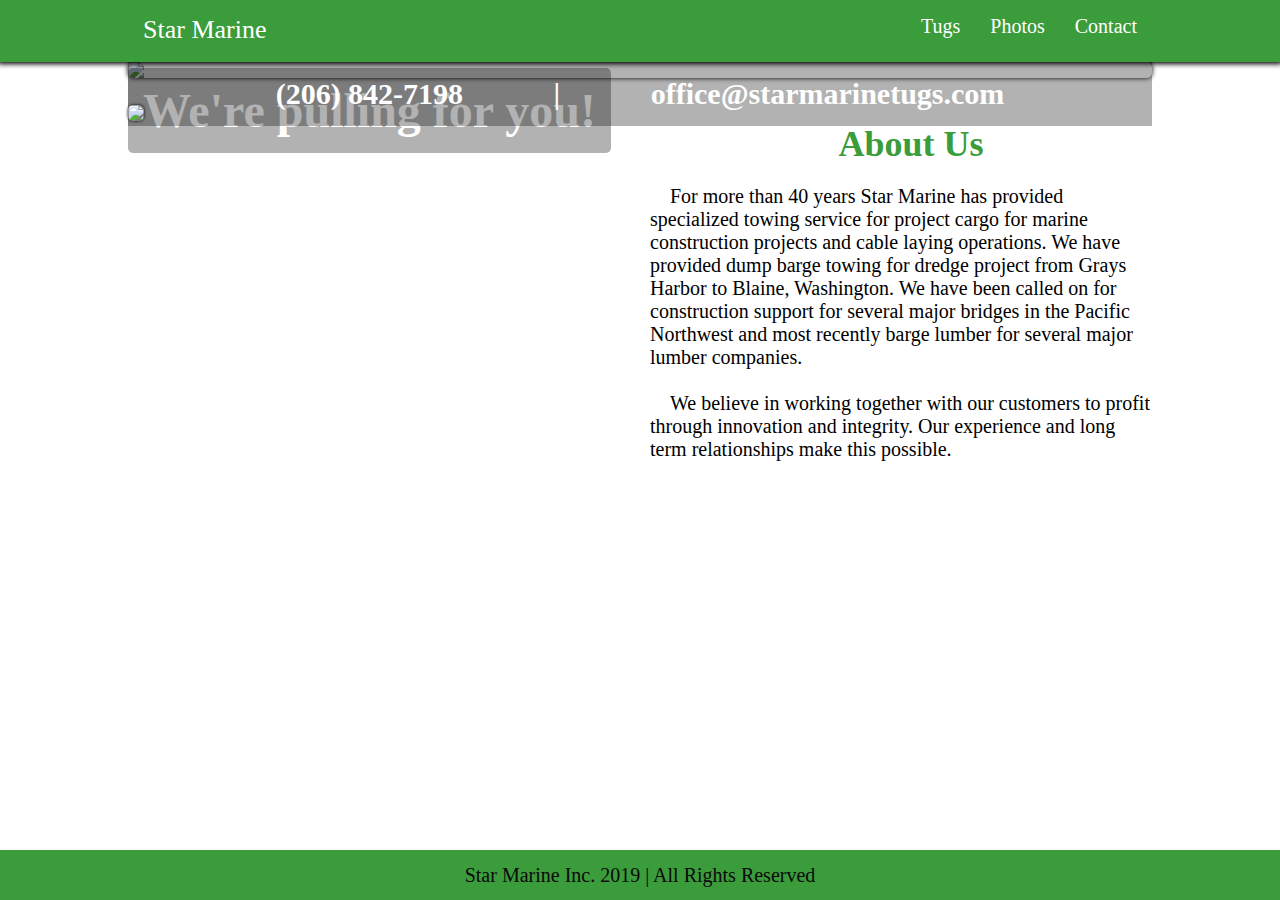
==== index.html @ 147cf2c7 "first commit of html" ====
<!DOCTYPE html>
<html lang="en">
<head>
    <meta charset="UTF-8">
    <meta name="viewport" content="width=device-width, initial-scale=1.0">
    <meta http-equiv="X-UA-Compatible" content="ie=edge">
    <link rel="stylesheet" href="static/css/styles.css" />
    <title>Home</title>
</head>
<body>
<div class="body-container">
    <nav>
        <div class="nav-container">
            <div class="nav-links">
                <a href="index.html" class="nav-links__link" id="nav-home">Star Marine</a>
                <a href="tugs.html" class="nav-links__link" id="nav-tugs">Tugs</a>
                <a href="gallery.html" class="nav-links__link" id="nav-photos">Photos</a>
                <a href="#" class="nav-links__link" id="nav-contact">Contact</a>
                <a href="javascript:void(0);" class="nav-links__menu-btn">
                    <div class="menu-btn__line"></div>
                    <div class="menu-btn__line"></div>
                    <div class="menu-btn__line"></div>
                </a>
            </div>
        </div>
    </nav>
    <section class="photo-banner-container">
        <div class="photo-banner">
            <div class="photo-banner__contact">
                    <div>
                        <h2>(206) 842-7198</h2>
                        <h2>|</h2>
                        <h2>office@starmarinetugs.com</h2>
                    </div>
            </div>
            <img src="Images/for-site/pa-smokey-2.jpg" class="photo-banner__img" />
            <h1 class="photo-banner__slogan">We're pulling for you!</h1>
        </div>
    </section>
    <section class="about-container">
        <div class="about">
            <div class="about-content">
                <div class="about-content__text">
                    <h1 class="about-content__text__title">About Us</h1>
                    <p class="about-content__text__para">For more than 40 years Star Marine has provided specialized towing service for
                        project cargo for marine construction projects and cable laying operations. We have provided
                        dump barge towing for dredge project from Grays Harbor to Blaine, Washington. We have
                        been called on for construction support for several major bridges in the Pacific Northwest
                        and most recently barge lumber for several major lumber companies.
                    </p>
                    <br>
                    <p class="about-content__text__para">We believe in working together with our customers to profit through innovation
                        and integrity. Our experience and long term relationships make this possible.
                    </p>
                </div>
                <div class="about-content__img-container">
                    <img src="Images/for-site/rb-logs.jpg" class="about-content__img-container__img"/>
                </div>
            </div>
        </div>
    </section>
    <footer>
        <div>
            <p>Star Marine Inc. 2019 | All Rights Reserved</p>
        </div>
    </footer>
    <script type="text/javascript" src="static/scripts/navbar.js"></script>
</div>
</body>
</html>
---- static/css/styles.css ----
* {
  margin: 0;
  padding: 0;
  box-sizing: border-box;
}

html,
body {
  font-size: 16px;
  font-family: "Times New Roman", Times, serif;
  position: relative;
  min-height: 100%;
}
@media screen and (min-width: 1000px) {
  html,
body {
    font-size: 20px;
  }
}

.body-container {
  min-height: 100vh;
  overflow: hidden;
  display: block;
  position: relative;
  padding-bottom: 50px;
}

.nav-container {
  width: 100%;
  background-color: #3b9c3b;
  box-shadow: 0px 0px 5px 2px;
  display: flex;
  justify-content: center;
}

.nav-links {
  width: 100%;
  display: flex;
  justify-content: space-between;
}

.nav-links__link {
  color: white;
  text-decoration: none;
  text-align: center;
  padding: 15px;
  border-bottom: 2px solid #3b9c3b;
  transition: 250ms;
}
.nav-links__link:nth-child(1) {
  font-size: 1.3rem;
}
.nav-links__link:nth-child(2) {
  margin-left: auto;
}
.nav-links__link:hover {
  color: rgba(255, 255, 0, 0.952);
  border-bottom: 2px solid rgba(255, 255, 0, 0.952);
}

.nav-links__menu-btn {
  display: none;
  height: inherit;
}

.nav-links__menu-btn .menu-btn__line {
  width: 35px;
  height: 3px;
  background-color: white;
  margin: 5px 0;
  transition: 250ms;
}

@media screen and (min-width: 900px) {
  .nav-links {
    width: 80%;
  }
}
@media screen and (max-width: 600px) {
  .nav-links__link:not(:first-child) {
    display: none;
  }

  .nav-links__menu-btn {
    float: right;
    display: block;
    border-bottom: 2px solid #3b9c3b;
    padding: 10px;
  }

  .nav-links.responsive {
    display: block;
    position: relative;
  }

  .responsive .nav-links__menu-btn {
    display: inline-block;
    cursor: pointer;
    position: absolute;
    right: 0px;
    top: 0px;
  }

  .responsive .nav-links__link {
    float: none;
    display: block;
    text-align: left;
  }

  .change .menu-btn__line:nth-child(1) {
    transform: translate(0px, 8px) rotate(-45deg);
  }
  .change .menu-btn__line:nth-child(2) {
    opacity: 0;
  }
  .change .menu-btn__line:nth-child(3) {
    transform: translate(0px, -8px) rotate(45deg);
  }
}
.photo-banner-container {
  display: flex;
  justify-content: center;
  align-items: center;
}
@media screen and (max-width: 1100px) {
  .photo-banner-container .photo-banner__slogan {
    font-size: 2.1rem;
  }
}
@media screen and (max-width: 900px) {
  .photo-banner-container .photo-banner {
    width: 100%;
  }
  .photo-banner-container .photo-banner__slogan {
    font-size: 2rem;
  }
}
@media screen and (max-width: 600px) {
  .photo-banner-container .photo-banner__slogan {
    font-size: 1.6rem;
  }
  .photo-banner-container .photo-banner__contact {
    padding: 10px;
    font-size: 0.7rem;
    justify-content: space-evenly;
  }
  .photo-banner-container .photo-banner__contact div {
    width: 100%;
  }
}
@media screen and (max-width: 400px) {
  .photo-banner-container .photo-banner__slogan {
    font-size: 1rem;
  }
}

.photo-banner {
  width: 80%;
  margin: auto;
  position: relative;
  z-index: -1;
}

.photo-banner__contact {
  width: 100%;
  text-align: center;
  background: rgba(0, 0, 0, 0.3);
  color: white;
  padding: 15px 0;
  display: flex;
  justify-content: center;
  position: absolute;
  z-index: 1;
  top: 0;
  left: 0;
}

.photo-banner__contact div {
  width: 80%;
  display: flex;
  justify-content: space-around;
}

.photo-banner__img {
  display: block;
  width: 100%;
  max-width: 2500px;
  height: auto;
  margin: auto;
  box-shadow: 0 0 5px;
  border-radius: 5px;
}

.photo-banner__slogan {
  position: absolute;
  top: 40%;
  left: 0%;
  font-size: 2.4rem;
  color: white;
  background: rgba(0, 0, 0, 0.3);
  padding: 15px;
  border-radius: 5px;
}

.about-container {
  width: 100%;
  margin: 25px 0 25px 0;
}
@media screen and (max-width: 900px) {
  .about-container .about {
    width: 90%;
  }
  .about-container .about-content__img-container {
    margin-right: 20px;
  }
}
@media screen and (max-width: 600px) {
  .about-container .about {
    width: 95%;
  }
  .about-container .about-content {
    flex-direction: column;
    align-items: center;
  }
  .about-container .about-content__text {
    margin-bottom: 20px;
  }
  .about-container .about-content__img-container {
    margin: 0;
  }
}

.about {
  display: flex;
  justify-content: center;
  align-items: center;
  width: 80%;
  margin: auto;
  flex-direction: column;
}

.about-content {
  display: flex;
  flex-direction: row-reverse;
  align-items: space-between;
}

.about-content__text {
  flex: 1 1 0;
  text-indent: 20px;
  display: flex;
  flex-direction: column;
}

.about-content__text__title {
  text-align: center;
  color: #3b9c3b;
  font-size: 1.8rem;
  margin: 20px 0;
}

.about-content__img-container {
  flex: 1 1 0;
  margin-right: 20px;
}

.about-content__img-container__img {
  width: 100%;
  box-shadow: 0 0 3px;
  border-radius: 5px;
}

.gallery-container {
  display: flex;
  justify-content: center;
  align-items: center;
}

.gallery {
  display: flex;
  justify-content: center;
  align-items: center;
  width: 100%;
  flex-direction: column;
}
@media screen and (min-width: 900px) {
  .gallery {
    width: 80%;
  }
}
@media screen and (min-width: 1100px) {
  .gallery {
    width: 65%;
  }
}

.gallery__title {
  text-align: center;
  color: #3b9c3b;
  font-size: 1.8rem;
  margin: 20px 0;
}

.gallery__photos {
  margin-bottom: 60px;
  position: relative;
  box-shadow: 0 0 10px 2px;
}

.gallery__photos__img {
  display: none;
  width: 100%;
}
.gallery__photos__img:nth-child(1) {
  display: block;
}

.gallery__photos__cap {
  display: none;
  position: absolute;
  bottom: 5px;
  background: rgba(0, 0, 0, 0.6);
  width: 100%;
  padding: 2px 0;
  color: white;
  text-align: center;
}
.gallery__photos__cap:nth-child(2) {
  display: block;
}

.gallery__photos__left-btn {
  color: white;
  background: rgba(0, 0, 0, 0.6);
  height: 40px;
  width: 40px;
  border-radius: 100%;
  position: absolute;
  display: flex;
  align-items: center;
  justify-content: center;
  top: 50%;
  left: 5%;
}
.gallery__photos__left-btn:hover {
  cursor: pointer;
  background: rgba(26, 26, 26, 0.6);
}
.gallery__photos__left-btn h2 {
  font-size: 2rem;
  font-weight: bold;
}

.gallery__photos__right-btn {
  color: white;
  background: rgba(0, 0, 0, 0.6);
  height: 40px;
  width: 40px;
  border-radius: 100%;
  position: absolute;
  display: flex;
  align-items: center;
  justify-content: center;
  top: 50%;
  right: 5%;
}
.gallery__photos__right-btn:hover {
  cursor: pointer;
  background: rgba(26, 26, 26, 0.6);
}
.gallery__photos__right-btn h2 {
  font-size: 2rem;
  font-weight: bold;
}

.gallery__photos__marks {
  position: absolute;
  bottom: 10%;
  width: 100%;
  display: flex;
  justify-content: center;
}

.gallery__photos__marks__mark {
  height: 15px;
  width: 15px;
  margin: 0 7px;
  background: rgba(0, 0, 0, 0.6);
  border-radius: 100%;
}
.gallery__photos__marks__mark:first-child {
  margin-left: auto;
}
.gallery__photos__marks__mark:last-child {
  margin-right: auto;
}
.gallery__photos__marks__mark:hover {
  cursor: pointer;
}

.mark--active {
  background: white;
}

.boat-cards {
  display: flex;
  justify-content: center;
  align-items: center;
  flex-direction: column;
  width: 100%;
}

.boat-cards__header {
  text-align: center;
  color: #3b9c3b;
  font-size: 1.8rem;
  margin: 20px 0;
}

.card-container {
  width: 80%;
}
@media screen and (max-width: 900px) {
  .card-container {
    width: 90%;
  }
}
@media screen and (max-width: 600px) {
  .card-container {
    width: 100%;
  }
}

.boat-card {
  background-color: gray;
  width: 100%;
  margin-bottom: 25px;
  padding: 2%;
  display: flex;
  flex-direction: row;
  border-left: 20px solid #3b9c3b;
}
.boat-card:hover {
  border-left: 20px solid #4ebc4e;
}
@media screen and (max-width: 600px) {
  .boat-card {
    flex-direction: column-reverse;
    align-items: center;
  }
  .boat-card .boat-card__info,
.boat-card .boat-card__img {
    width: 80%;
  }
}

.boat-card__info {
  display: flex;
  justify-content: center;
  align-items: center;
  flex-direction: column;
  width: 50%;
  margin-right: 10px;
}

.boat-card__info__head {
  margin-bottom: 15px;
  font-size: 1.7rem;
}

.boat-card__info__table {
  width: 100%;
  border-collapse: collapse;
}
.boat-card__info__table table, .boat-card__info__table td {
  font-size: 1.2rem;
  padding: 10px;
  border: 2px solid black;
  font-weight: bold;
}

.boat-card__img {
  display: flex;
  justify-content: center;
  align-items: center;
  width: 50%;
}
.boat-card__img img {
  width: 100%;
  box-shadow: 0 0 5px;
}
@media screen and (max-width: 600px) {
  .boat-card__img img {
    margin-bottom: 10px;
  }
}

.footer-buffer {
  padding: 50px;
}

footer {
  display: flex;
  justify-content: center;
  align-items: center;
  background: #3b9c3b;
  width: 100%;
  color: #0a0a0a;
  height: 50px;
  position: absolute;
  bottom: 0;
}

/*# sourceMappingURL=styles.css.map */
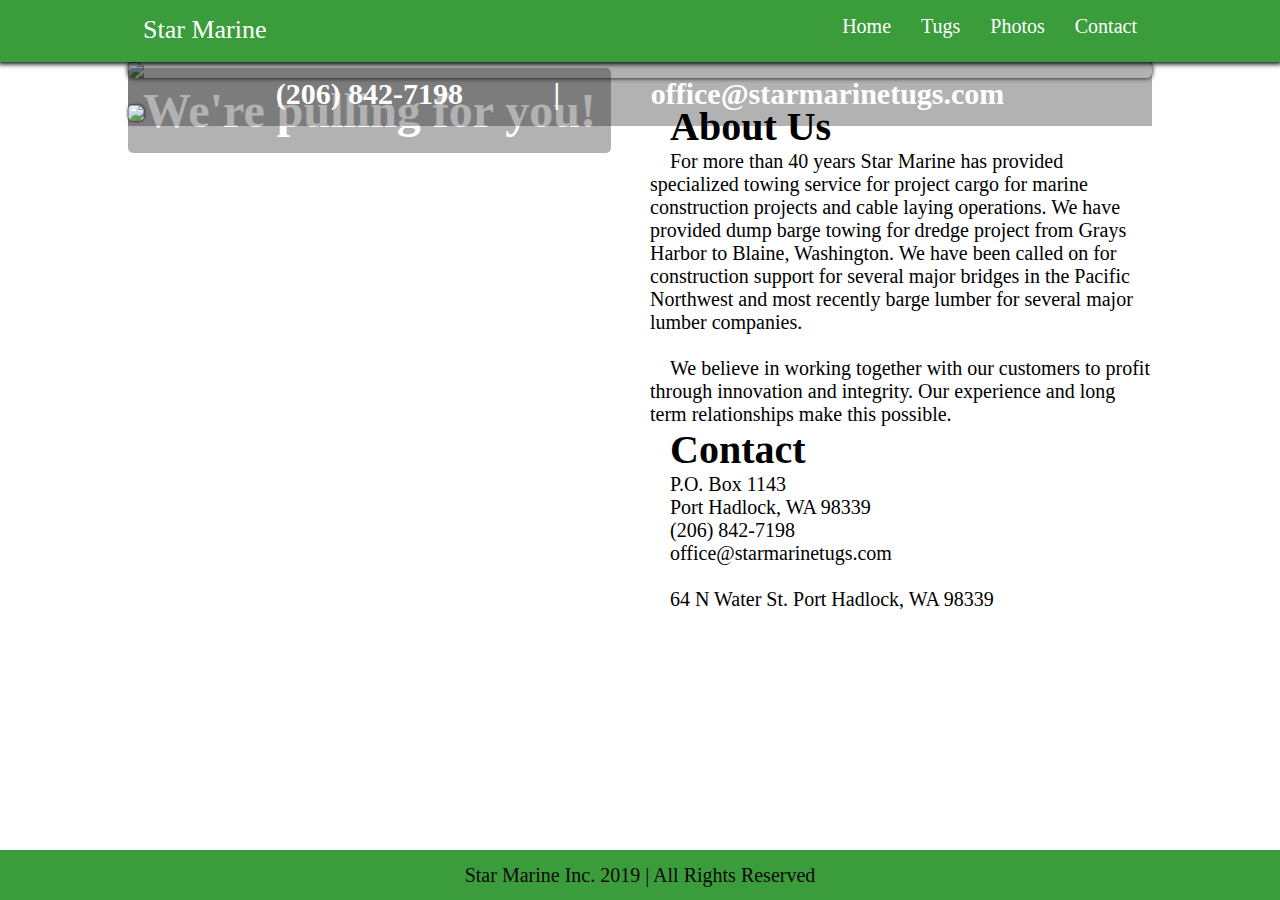
==== commit 839bea4c: "added contact section" ====
--- a/index.html
+++ b/index.html
@@ -5,6 +5,11 @@
     <meta name="viewport" content="width=device-width, initial-scale=1.0">
     <meta http-equiv="X-UA-Compatible" content="ie=edge">
     <link rel="stylesheet" href="static/css/styles.css" />
+    <link href="https://fonts.googleapis.com/css?family=B612+Mono|Red+Hat+Text&display=swap" rel="stylesheet">
+    <link rel="apple-touch-icon" sizes="180x180" href="/apple-touch-icon.png">
+    <link rel="icon" type="image/png" sizes="32x32" href="/favicon-32x32.png">
+    <link rel="icon" type="image/png" sizes="16x16" href="/favicon-16x16.png">
+    <link rel="manifest" href="/site.webmanifest">
     <title>Home</title>
 </head>
 <body>
@@ -13,9 +18,10 @@
         <div class="nav-container">
             <div class="nav-links">
                 <a href="index.html" class="nav-links__link" id="nav-home">Star Marine</a>
+                <a href="index.html" class="nav-links__link" id="nav-tugs">Home</a>
                 <a href="tugs.html" class="nav-links__link" id="nav-tugs">Tugs</a>
                 <a href="gallery.html" class="nav-links__link" id="nav-photos">Photos</a>
-                <a href="#" class="nav-links__link" id="nav-contact">Contact</a>
+                <a href="index.html#contact" class="nav-links__link" id="nav-contact">Contact</a>
                 <a href="javascript:void(0);" class="nav-links__menu-btn">
                     <div class="menu-btn__line"></div>
                     <div class="menu-btn__line"></div>
@@ -41,17 +47,38 @@
         <div class="about">
             <div class="about-content">
                 <div class="about-content__text">
-                    <h1 class="about-content__text__title">About Us</h1>
-                    <p class="about-content__text__para">For more than 40 years Star Marine has provided specialized towing service for
-                        project cargo for marine construction projects and cable laying operations. We have provided
-                        dump barge towing for dredge project from Grays Harbor to Blaine, Washington. We have
-                        been called on for construction support for several major bridges in the Pacific Northwest
-                        and most recently barge lumber for several major lumber companies.
-                    </p>
-                    <br>
-                    <p class="about-content__text__para">We believe in working together with our customers to profit through innovation
-                        and integrity. Our experience and long term relationships make this possible.
-                    </p>
+                    <div class="about-head__container">
+                        <div class='about-head__left-dash'></div>
+                            <h1 class="about-head__title">About Us</h1>
+                        <div class='about-head__right-dash'></div>
+                    </div>
+                    <div class="about-content__text__body">
+                        <p class="about-content__text__para">For more than 40 years Star Marine has provided specialized towing service for
+                            project cargo for marine construction projects and cable laying operations. We have provided
+                            dump barge towing for dredge project from Grays Harbor to Blaine, Washington. We have
+                            been called on for construction support for several major bridges in the Pacific Northwest
+                            and most recently barge lumber for several major lumber companies.
+                        </p>
+                        <br>
+                        <p class="about-content__text__para">We believe in working together with our customers to profit through innovation
+                            and integrity. Our experience and long term relationships make this possible.
+                        </p>
+                    </div>
+                    <a name="contact" class="contact-content">
+                        <div class="contact-head__container">
+                            <div class='contact-head__left-dash'></div>
+                                <h1 class="contact-head__title">Contact</h1>
+                            <div class='contact-head__right-dash'></div>
+                        </div>
+                        <div class="contact-info__containter">
+                            <p>P.O. Box 1143</p>
+                            <p>Port Hadlock, WA 98339</p>
+                            <p>(206) 842-7198</p>
+                            <p>office@starmarinetugs.com</p>
+                            <br>
+                            <p>64 N Water St. Port Hadlock, WA 98339</p>
+                        </div>
+                    </a>
                 </div>
                 <div class="about-content__img-container">
                     <img src="Images/for-site/rb-logs.jpg" class="about-content__img-container__img"/>
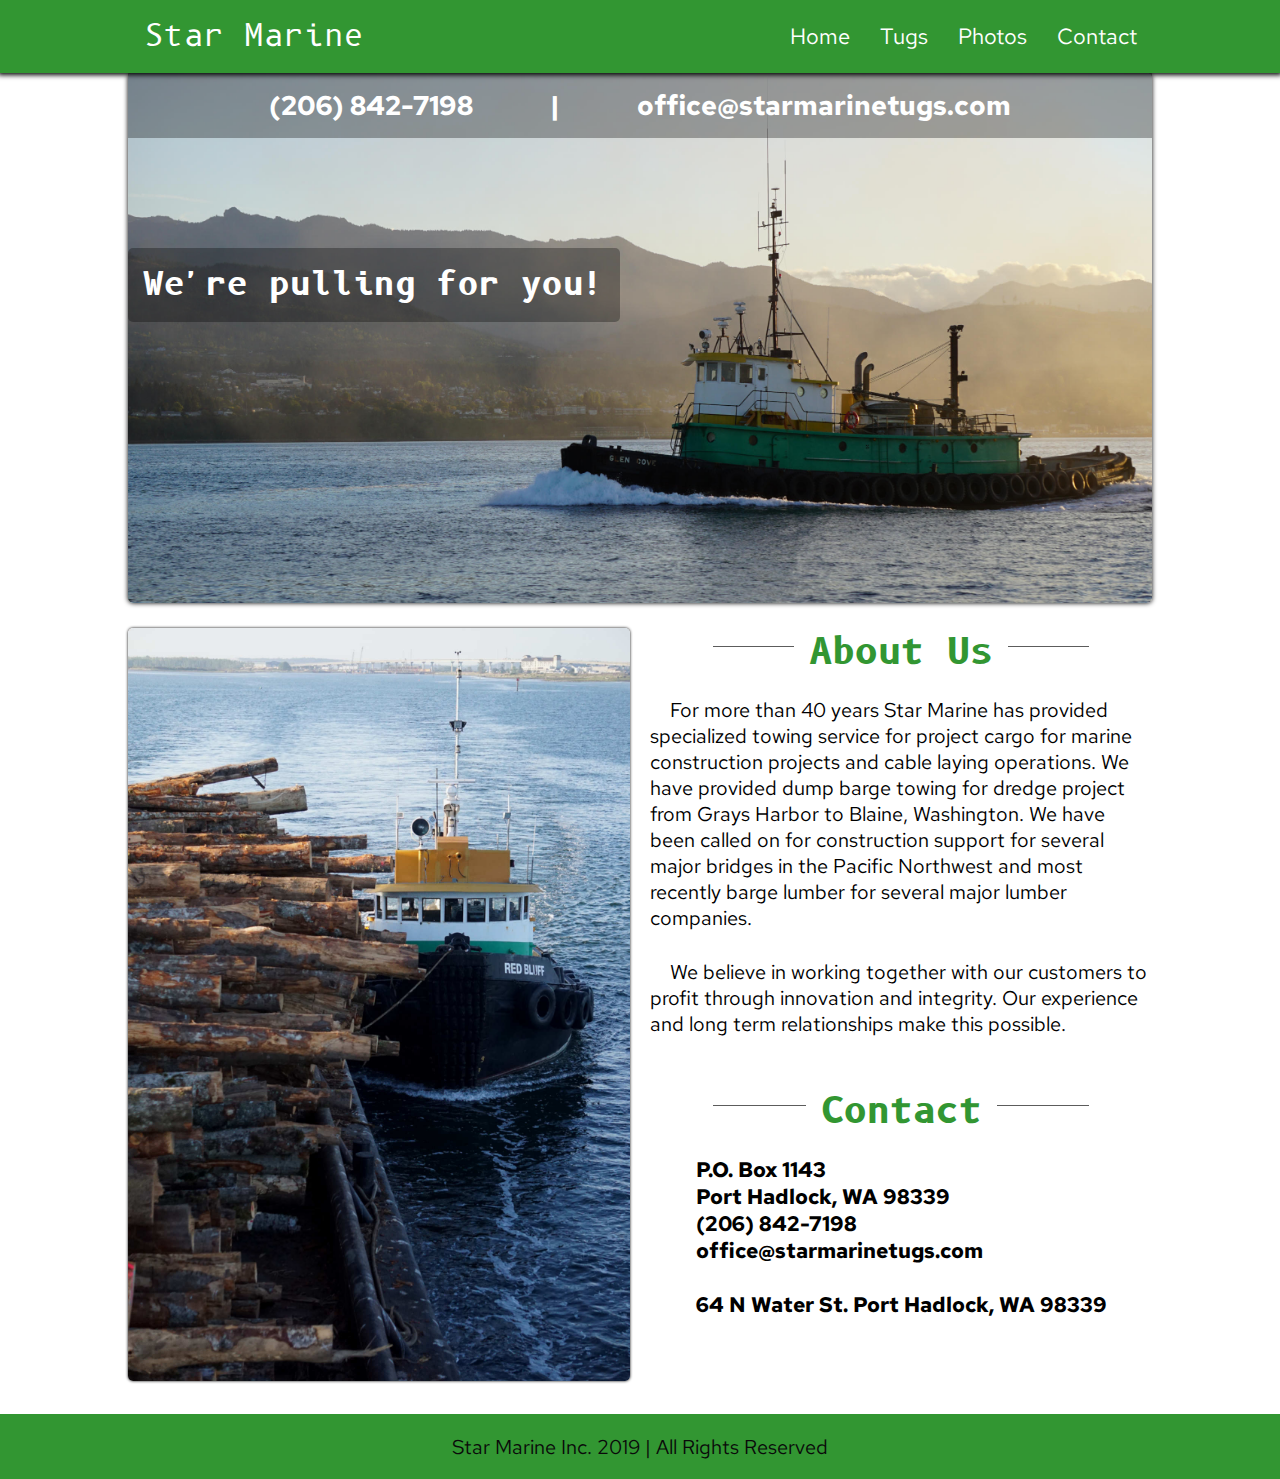
==== commit 02251d4a: "attempt to fix mobile pt. 2" ====
--- a/index.html
+++ b/index.html
@@ -71,12 +71,14 @@
                             <div class='contact-head__right-dash'></div>
                         </div>
                         <div class="contact-info__containter">
-                            <p>P.O. Box 1143</p>
-                            <p>Port Hadlock, WA 98339</p>
-                            <p>(206) 842-7198</p>
-                            <p>office@starmarinetugs.com</p>
-                            <br>
-                            <p>64 N Water St. Port Hadlock, WA 98339</p>
+                            <div>
+                                <p>P.O. Box 1143</p>
+                                <p>Port Hadlock, WA 98339</p>
+                                <p>(206) 842-7198</p>
+                                <p>office@starmarinetugs.com</p>
+                                <br>
+                                <p>64 N Water St. Port Hadlock, WA 98339</p>
+                            </div>
                         </div>
                     </a>
                 </div>
--- a/static/css/styles.css
+++ b/static/css/styles.css
@@ -7,11 +7,11 @@
 html,
 body {
   font-size: 16px;
-  font-family: "Times New Roman", Times, serif;
+  font-family: "B612 Mono", monospace;
   position: relative;
   min-height: 100%;
 }
-@media screen and (min-width: 1000px) {
+@media screen and (min-width: 1150px) {
   html,
 body {
     font-size: 20px;
@@ -23,45 +23,66 @@
   overflow: hidden;
   display: block;
   position: relative;
-  padding-bottom: 50px;
+  padding-bottom: 65px;
 }
 
 .nav-container {
   width: 100%;
-  background-color: #3b9c3b;
+  background-color: #329632;
   box-shadow: 0px 0px 5px 2px;
   display: flex;
   justify-content: center;
+  font-family: "Red Hat Text", sans-serif;
 }
 
 .nav-links {
   width: 100%;
   display: flex;
   justify-content: space-between;
+  align-items: center;
+  font-size: 1.1rem;
+}
+@media screen and (min-width: 900px) {
+  .nav-links {
+    width: 80%;
+  }
 }
 
 .nav-links__link {
   color: white;
   text-decoration: none;
   text-align: center;
-  padding: 15px;
-  border-bottom: 2px solid #3b9c3b;
   transition: 250ms;
+  padding: 0 15px;
 }
 .nav-links__link:nth-child(1) {
-  font-size: 1.3rem;
+  font-size: 1.5rem;
+  padding: 16px;
+  font-family: "B612 Mono", monospace;
 }
 .nav-links__link:nth-child(2) {
   margin-left: auto;
 }
 .nav-links__link:hover {
-  color: rgba(255, 255, 0, 0.952);
-  border-bottom: 2px solid rgba(255, 255, 0, 0.952);
+  color: #FFFF00;
+}
+@media screen and (max-width: 600px) {
+  .nav-links__link:not(:first-child) {
+    display: none;
+  }
 }
 
 .nav-links__menu-btn {
   display: none;
   height: inherit;
+}
+@media screen and (max-width: 600px) {
+  .nav-links__menu-btn {
+    float: right;
+    display: block;
+    border-bottom: 2px solid #329632;
+    padding: 10px;
+  }
 }
 
 .nav-links__menu-btn .menu-btn__line {
@@ -72,114 +93,91 @@
   transition: 250ms;
 }
 
-@media screen and (min-width: 900px) {
-  .nav-links {
-    width: 80%;
-  }
-}
-@media screen and (max-width: 600px) {
-  .nav-links__link:not(:first-child) {
-    display: none;
-  }
-
-  .nav-links__menu-btn {
-    float: right;
-    display: block;
-    border-bottom: 2px solid #3b9c3b;
-    padding: 10px;
-  }
-
-  .nav-links.responsive {
-    display: block;
-    position: relative;
-  }
-
-  .responsive .nav-links__menu-btn {
-    display: inline-block;
-    cursor: pointer;
-    position: absolute;
-    right: 0px;
-    top: 0px;
-  }
-
-  .responsive .nav-links__link {
-    float: none;
-    display: block;
-    text-align: left;
-  }
-
-  .change .menu-btn__line:nth-child(1) {
-    transform: translate(0px, 8px) rotate(-45deg);
-  }
-  .change .menu-btn__line:nth-child(2) {
-    opacity: 0;
-  }
-  .change .menu-btn__line:nth-child(3) {
-    transform: translate(0px, -8px) rotate(45deg);
-  }
-}
+.nav-links.responsive {
+  display: block;
+  position: relative;
+}
+
+.responsive .nav-links__menu-btn {
+  display: inline-block;
+  cursor: pointer;
+  position: absolute;
+  right: 0px;
+  top: 0px;
+}
+
+.responsive .nav-links__link {
+  float: none;
+  display: block;
+  text-align: left;
+}
+.responsive .nav-links__link:not(:first-child) {
+  padding: 10px 10px 10px 15px;
+}
+.responsive .nav-links__link:not(:first-child):hover {
+  border-bottom: 2px solid #FFFF00;
+}
+
+.change .menu-btn__line:nth-child(1) {
+  transform: translate(0px, 8px) rotate(-45deg);
+}
+.change .menu-btn__line:nth-child(2) {
+  opacity: 0;
+}
+.change .menu-btn__line:nth-child(3) {
+  transform: translate(0px, -8px) rotate(45deg);
+}
+
 .photo-banner-container {
   display: flex;
   justify-content: center;
   align-items: center;
 }
-@media screen and (max-width: 1100px) {
-  .photo-banner-container .photo-banner__slogan {
-    font-size: 2.1rem;
-  }
+
+.photo-banner {
+  width: 80%;
+  margin: auto;
+  position: relative;
+  z-index: -1;
 }
 @media screen and (max-width: 900px) {
-  .photo-banner-container .photo-banner {
+  .photo-banner {
     width: 100%;
   }
-  .photo-banner-container .photo-banner__slogan {
-    font-size: 2rem;
-  }
-}
-@media screen and (max-width: 600px) {
-  .photo-banner-container .photo-banner__slogan {
-    font-size: 1.6rem;
-  }
-  .photo-banner-container .photo-banner__contact {
+}
+
+.photo-banner__contact {
+  width: 100%;
+  text-align: center;
+  background: rgba(0, 0, 0, 0.3);
+  color: white;
+  padding: 15px 0;
+  display: flex;
+  justify-content: center;
+  position: absolute;
+  z-index: 1;
+  top: 0;
+  left: 0;
+  font-size: 0.9rem;
+  font-family: "Red Hat Text", sans-serif;
+}
+@media screen and (max-width: 600px) {
+  .photo-banner__contact {
     padding: 10px;
     font-size: 0.7rem;
     justify-content: space-evenly;
   }
-  .photo-banner-container .photo-banner__contact div {
-    width: 100%;
-  }
-}
-@media screen and (max-width: 400px) {
-  .photo-banner-container .photo-banner__slogan {
-    font-size: 1rem;
-  }
-}
-
-.photo-banner {
-  width: 80%;
-  margin: auto;
-  position: relative;
-  z-index: -1;
-}
-
-.photo-banner__contact {
-  width: 100%;
-  text-align: center;
-  background: rgba(0, 0, 0, 0.3);
-  color: white;
-  padding: 15px 0;
-  display: flex;
-  justify-content: center;
-  position: absolute;
-  z-index: 1;
-  top: 0;
-  left: 0;
 }
 
 .photo-banner__contact div {
   width: 80%;
   display: flex;
   justify-content: space-around;
+}
+@media screen and (max-width: 600px) {
+  .photo-banner__contact div {
+    width: 100%;
+  }
 }
 
 .photo-banner__img {
@@ -194,40 +192,37 @@
 
 .photo-banner__slogan {
   position: absolute;
-  top: 40%;
+  top: 33%;
   left: 0%;
-  font-size: 2.4rem;
   color: white;
   background: rgba(0, 0, 0, 0.3);
   padding: 15px;
   border-radius: 5px;
 }
+@media screen and (min-width: 1150px) {
+  .photo-banner__slogan {
+    font-size: 1.6rem;
+  }
+}
+@media screen and (max-width: 600px) {
+  .photo-banner__slogan {
+    font-size: 1.2rem;
+  }
+}
+@media screen and (max-width: 400px) {
+  .photo-banner__slogan {
+    font-size: 0.9rem;
+    padding: 10px;
+  }
+}
 
 .about-container {
   width: 100%;
-  margin: 25px 0 25px 0;
-}
-@media screen and (max-width: 900px) {
-  .about-container .about {
-    width: 90%;
-  }
-  .about-container .about-content__img-container {
-    margin-right: 20px;
-  }
-}
-@media screen and (max-width: 600px) {
-  .about-container .about {
-    width: 95%;
-  }
-  .about-container .about-content {
-    flex-direction: column;
-    align-items: center;
-  }
-  .about-container .about-content__text {
-    margin-bottom: 20px;
-  }
-  .about-container .about-content__img-container {
-    margin: 0;
+  margin: 25px 0;
+}
+@media screen and (max-width: 600px) {
+  .about-container {
+    margin: 5px 0;
   }
 }
 
@@ -239,36 +234,139 @@
   margin: auto;
   flex-direction: column;
 }
+@media screen and (max-width: 900px) {
+  .about {
+    width: 90%;
+  }
+}
+@media screen and (max-width: 600px) {
+  .about {
+    width: 95%;
+  }
+}
 
 .about-content {
   display: flex;
   flex-direction: row-reverse;
-  align-items: space-between;
+}
+@media screen and (max-width: 600px) {
+  .about-content {
+    flex-direction: column;
+  }
 }
 
 .about-content__text {
   flex: 1 1 0;
+  display: flex;
+  align-items: center;
+  flex-direction: column;
+}
+@media screen and (max-width: 600px) {
+  .about-content__text {
+    margin: 20px 0;
+  }
+}
+
+.about-content__text__body {
+  margin-bottom: 30px;
+}
+
+.about-content__text__para {
   text-indent: 20px;
-  display: flex;
-  flex-direction: column;
-}
-
-.about-content__text__title {
-  text-align: center;
-  color: #3b9c3b;
+  font-family: "Red Hat Text", sans-serif;
+}
+
+.about-head__container {
+  display: flex;
+  flex-direction: row;
+  width: 75%;
+  margin-top: 0px;
+  margin-bottom: 20px;
+}
+
+.about-head__left-dash {
+  border-top: 1px solid #5c5c5c;
+  flex: 1;
+  position: relative;
+  top: 18px;
+  margin-right: 15px;
+}
+
+.about-head__right-dash {
+  border-top: 1px solid #5c5c5c;
+  flex: 1;
+  position: relative;
+  top: 18px;
+  margin-left: 15px;
+}
+
+.about-head__title {
+  text-align: center;
+  color: #329632;
   font-size: 1.8rem;
-  margin: 20px 0;
 }
 
 .about-content__img-container {
   flex: 1 1 0;
   margin-right: 20px;
 }
+@media screen and (max-width: 600px) {
+  .about-content__img-container {
+    margin: 0;
+    opacity: 0.6;
+  }
+}
 
 .about-content__img-container__img {
   width: 100%;
   box-shadow: 0 0 3px;
   border-radius: 5px;
+}
+
+.contact-content {
+  width: 100%;
+  display: flex;
+  justify-content: center;
+  align-items: center;
+  flex-direction: column;
+}
+
+.contact-head__container {
+  display: flex;
+  flex-direction: row;
+  width: 75%;
+  margin-top: 20px;
+  margin-bottom: 20px;
+}
+
+.contact-head__left-dash {
+  border-top: 1px solid #5c5c5c;
+  flex: 1;
+  position: relative;
+  top: 18px;
+  margin-right: 15px;
+}
+
+.contact-head__right-dash {
+  border-top: 1px solid #5c5c5c;
+  flex: 1;
+  position: relative;
+  top: 18px;
+  margin-left: 15px;
+}
+
+.contact-head__title {
+  text-align: center;
+  color: #329632;
+  font-size: 1.8rem;
+}
+
+.contact-info__containter {
+  display: flex;
+  justify-content: left;
+  font-family: "Red Hat Text", sans-serif;
+  font-size: 1.05rem;
+  font-weight: bold;
 }
 
 .gallery-container {
@@ -289,28 +387,29 @@
     width: 80%;
   }
 }
-@media screen and (min-width: 1100px) {
+@media screen and (min-width: 1200px) {
   .gallery {
-    width: 65%;
+    width: 70%;
   }
 }
 
 .gallery__title {
   text-align: center;
-  color: #3b9c3b;
+  color: #329632;
   font-size: 1.8rem;
-  margin: 20px 0;
+  margin: 40px 0;
 }
 
 .gallery__photos {
+  position: relative;
+  box-shadow: 0 0 10px 2px;
   margin-bottom: 60px;
-  position: relative;
-  box-shadow: 0 0 10px 2px;
 }
 
 .gallery__photos__img {
   display: none;
   width: 100%;
+  transition: 5000ms;
 }
 .gallery__photos__img:nth-child(1) {
   display: block;
@@ -325,6 +424,7 @@
   padding: 2px 0;
   color: white;
   text-align: center;
+  font-family: "Red Hat Text", sans-serif;
 }
 .gallery__photos__cap:nth-child(2) {
   display: block;
@@ -338,8 +438,8 @@
   border-radius: 100%;
   position: absolute;
   display: flex;
-  align-items: center;
-  justify-content: center;
+  justify-content: center;
+  align-items: center;
   top: 50%;
   left: 5%;
 }
@@ -347,9 +447,8 @@
   cursor: pointer;
   background: rgba(26, 26, 26, 0.6);
 }
-.gallery__photos__left-btn h2 {
-  font-size: 2rem;
-  font-weight: bold;
+.gallery__photos__left-btn h1 {
+  text-align: center;
 }
 
 .gallery__photos__right-btn {
@@ -360,8 +459,8 @@
   border-radius: 100%;
   position: absolute;
   display: flex;
-  align-items: center;
-  justify-content: center;
+  justify-content: center;
+  align-items: center;
   top: 50%;
   right: 5%;
 }
@@ -369,9 +468,8 @@
   cursor: pointer;
   background: rgba(26, 26, 26, 0.6);
 }
-.gallery__photos__right-btn h2 {
-  font-size: 2rem;
-  font-weight: bold;
+.gallery__photos__right-btn h1 {
+  text-align: center;
 }
 
 .gallery__photos__marks {
@@ -380,6 +478,11 @@
   width: 100%;
   display: flex;
   justify-content: center;
+}
+@media screen and (max-width: 600px) {
+  .gallery__photos__marks {
+    bottom: 15%;
+  }
 }
 
 .gallery__photos__marks__mark {
@@ -388,6 +491,7 @@
   margin: 0 7px;
   background: rgba(0, 0, 0, 0.6);
   border-radius: 100%;
+  transition: ease-in-out 250ms;
 }
 .gallery__photos__marks__mark:first-child {
   margin-left: auto;
@@ -398,6 +502,12 @@
 .gallery__photos__marks__mark:hover {
   cursor: pointer;
 }
+@media screen and (max-width: 400px) {
+  .gallery__photos__marks__mark {
+    height: 10px;
+    width: 10px;
+  }
+}
 
 .mark--active {
   background: white;
@@ -409,13 +519,15 @@
   align-items: center;
   flex-direction: column;
   width: 100%;
+  font-family: "B612 Mono", monospace;
+  margin-bottom: 25px;
 }
 
 .boat-cards__header {
   text-align: center;
-  color: #3b9c3b;
+  color: #329632;
   font-size: 1.8rem;
-  margin: 20px 0;
+  margin: 40px 0;
 }
 
 .card-container {
@@ -428,7 +540,7 @@
 }
 @media screen and (max-width: 600px) {
   .card-container {
-    width: 100%;
+    width: 95%;
   }
 }
 
@@ -436,23 +548,29 @@
   background-color: gray;
   width: 100%;
   margin-bottom: 25px;
-  padding: 2%;
+  padding: 4%;
   display: flex;
   flex-direction: row;
-  border-left: 20px solid #3b9c3b;
-}
-.boat-card:hover {
-  border-left: 20px solid #4ebc4e;
-}
-@media screen and (max-width: 600px) {
+  border-radius: 10px;
+  border-left: 20px solid #329632;
+  transition: 250ms ease-in;
+}
+@media screen and (max-width: 1000px) {
   .boat-card {
+    padding: 10%;
     flex-direction: column-reverse;
     align-items: center;
   }
-  .boat-card .boat-card__info,
-.boat-card .boat-card__img {
-    width: 80%;
-  }
+}
+
+.--barge {
+  border-left: 20px solid #FFFF00;
+}
+
+.bc--inView {
+  box-shadow: 0 0 10px 2px;
+  padding: 2%;
+  border-left: 20px solid #3fbc3f;
 }
 
 .boat-card__info {
@@ -463,15 +581,52 @@
   width: 50%;
   margin-right: 10px;
 }
+@media screen and (max-width: 1000px) {
+  .boat-card__info {
+    width: 90%;
+    margin-bottom: 10px;
+  }
+}
+
+.bc-dash-container {
+  display: flex;
+  flex-direction: row;
+  width: 75%;
+  margin-top: 0px;
+  margin-bottom: 20px;
+  width: 80%;
+}
+@media screen and (max-width: 1000px) {
+  .bc-dash-container {
+    width: 100%;
+  }
+}
+
+.bc-dash-left {
+  border-top: 1px solid #ffffff;
+  flex: 1;
+  position: relative;
+  top: 17px;
+  margin-right: 15px;
+}
+
+.bc-dash-right {
+  border-top: 1px solid #ffffff;
+  flex: 1;
+  position: relative;
+  top: 17px;
+  margin-left: 15px;
+}
 
 .boat-card__info__head {
-  margin-bottom: 15px;
   font-size: 1.7rem;
 }
 
 .boat-card__info__table {
-  width: 100%;
+  width: 80%;
   border-collapse: collapse;
+  border-style: hidden;
+  font-family: "Red Hat Text", sans-serif;
 }
 .boat-card__info__table table, .boat-card__info__table td {
   font-size: 1.2rem;
@@ -479,6 +634,12 @@
   border: 2px solid black;
   font-weight: bold;
 }
+@media screen and (max-width: 1000px) {
+  .boat-card__info__table {
+    width: 100%;
+    margin-bottom: 10px;
+  }
+}
 
 .boat-card__img {
   display: flex;
@@ -488,6 +649,7 @@
 }
 .boat-card__img img {
   width: 100%;
+  border: 5px solid white;
   box-shadow: 0 0 5px;
 }
 @media screen and (max-width: 600px) {
@@ -495,6 +657,12 @@
     margin-bottom: 10px;
   }
 }
+@media screen and (max-width: 1000px) {
+  .boat-card__img {
+    width: 90%;
+    margin-bottom: 10px;
+  }
+}
 
 .footer-buffer {
   padding: 50px;
@@ -504,12 +672,13 @@
   display: flex;
   justify-content: center;
   align-items: center;
-  background: #3b9c3b;
+  background: #329632;
   width: 100%;
   color: #0a0a0a;
-  height: 50px;
+  height: 65px;
   position: absolute;
   bottom: 0;
+  font-family: "Red Hat Text", sans-serif;
 }
 
 /*# sourceMappingURL=styles.css.map */
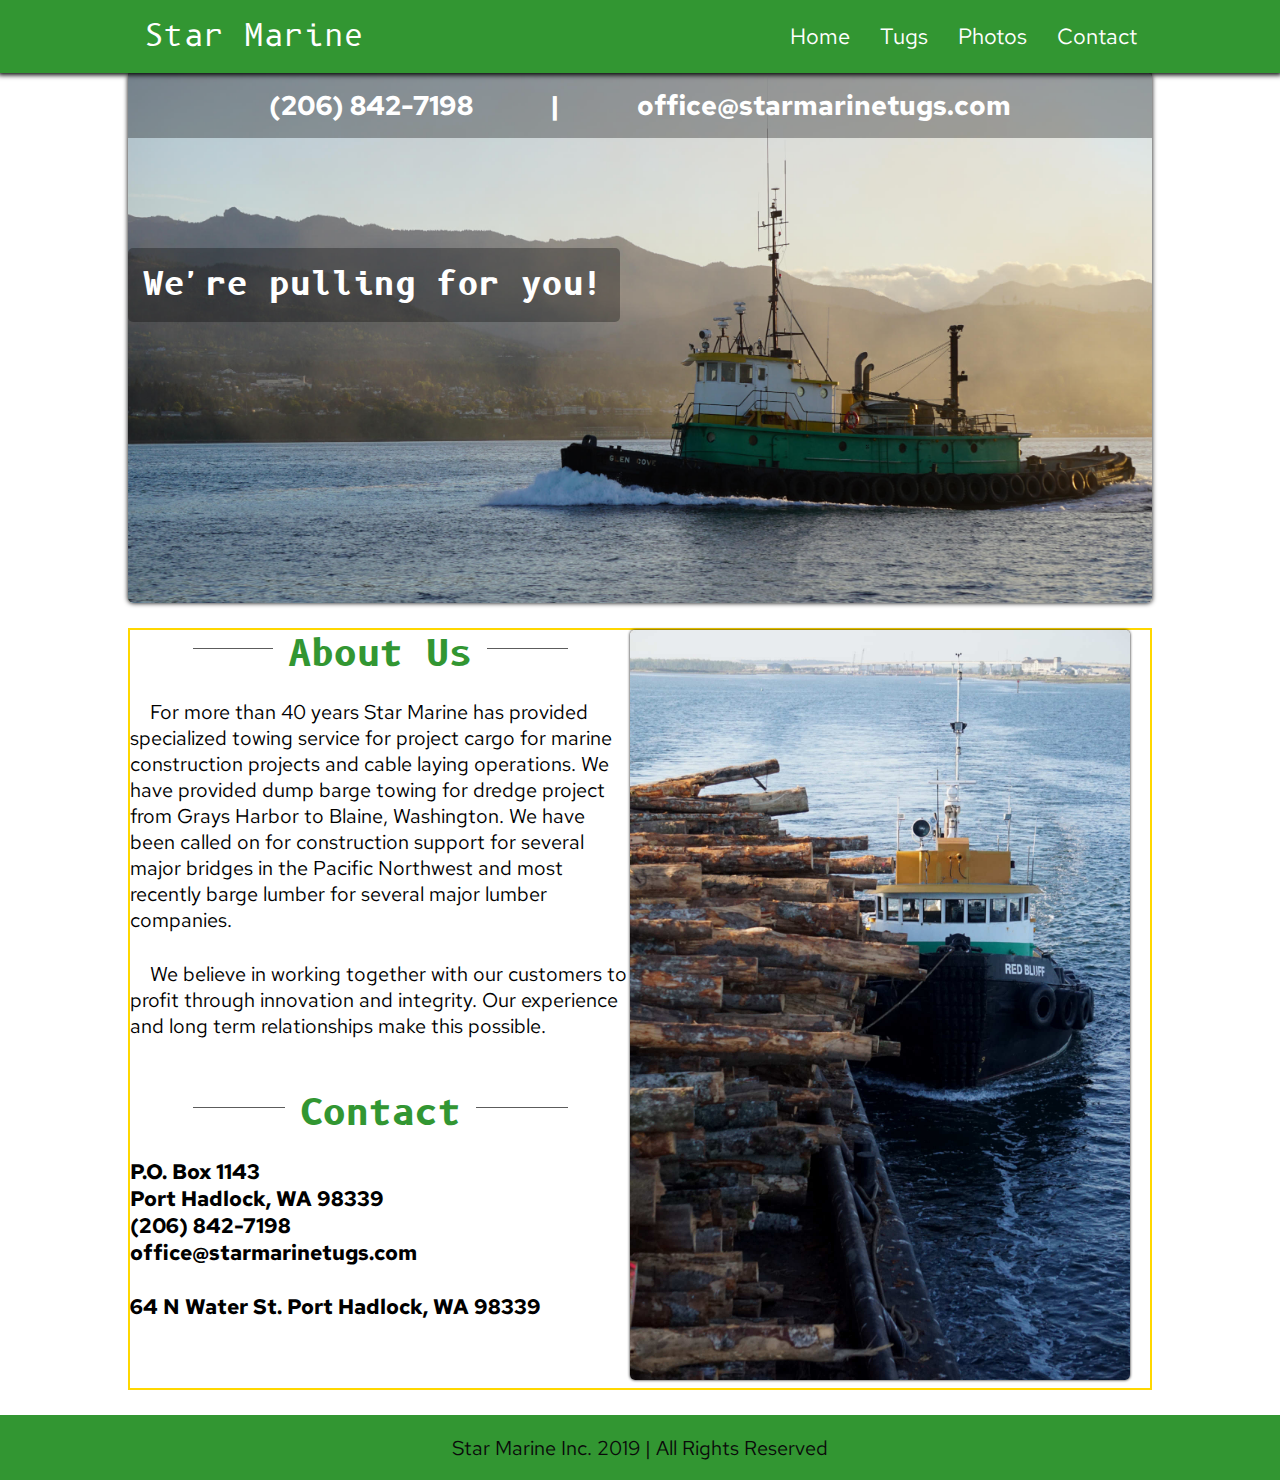
==== commit 6c83140d: "asdas" ====
--- a/index.html
+++ b/index.html
@@ -3,7 +3,7 @@
 <head>
     <meta charset="UTF-8">
     <meta name="viewport" content="width=device-width, initial-scale=1.0">
-    <meta http-equiv="X-UA-Compatible" content="ie=edge">
+    <meta name="format-detection" content="telephone=no">
     <link rel="stylesheet" href="static/css/styles.css" />
     <link href="https://fonts.googleapis.com/css?family=B612+Mono|Red+Hat+Text&display=swap" rel="stylesheet">
     <link rel="apple-touch-icon" sizes="180x180" href="/apple-touch-icon.png">
@@ -17,8 +17,8 @@
     <nav>
         <div class="nav-container">
             <div class="nav-links">
-                <a href="index.html" class="nav-links__link" id="nav-home">Star Marine</a>
-                <a href="index.html" class="nav-links__link" id="nav-tugs">Home</a>
+                <a href="index.html" class="nav-links__link" id="nav-logo">Star Marine</a>
+                <a href="index.html" class="nav-links__link" id="nav-home">Home</a>
                 <a href="tugs.html" class="nav-links__link" id="nav-tugs">Tugs</a>
                 <a href="gallery.html" class="nav-links__link" id="nav-photos">Photos</a>
                 <a href="index.html#contact" class="nav-links__link" id="nav-contact">Contact</a>
@@ -33,11 +33,11 @@
     <section class="photo-banner-container">
         <div class="photo-banner">
             <div class="photo-banner__contact">
-                    <div>
-                        <h2>(206) 842-7198</h2>
-                        <h2>|</h2>
-                        <h2>office@starmarinetugs.com</h2>
-                    </div>
+                <div>
+                    <h2>(206) 842-7198</h2>
+                    <h2>|</h2>
+                    <h2>office@starmarinetugs.com</h2>
+                </div>
             </div>
             <img src="Images/for-site/pa-smokey-2.jpg" class="photo-banner__img" />
             <h1 class="photo-banner__slogan">We're pulling for you!</h1>
@@ -46,12 +46,15 @@
     <section class="about-container">
         <div class="about">
             <div class="about-content">
+
                 <div class="about-content__text">
+
                     <div class="about-head__container">
                         <div class='about-head__left-dash'></div>
                             <h1 class="about-head__title">About Us</h1>
                         <div class='about-head__right-dash'></div>
                     </div>
+
                     <div class="about-content__text__body">
                         <p class="about-content__text__para">For more than 40 years Star Marine has provided specialized towing service for
                             project cargo for marine construction projects and cable laying operations. We have provided
@@ -64,6 +67,7 @@
                             and integrity. Our experience and long term relationships make this possible.
                         </p>
                     </div>
+
                     <a name="contact" class="contact-content">
                         <div class="contact-head__container">
                             <div class='contact-head__left-dash'></div>
@@ -81,9 +85,11 @@
                             </div>
                         </div>
                     </a>
+
                 </div>
+                
                 <div class="about-content__img-container">
-                    <img src="Images/for-site/rb-logs.jpg" class="about-content__img-container__img"/>
+                    <img src="Images/for-site/rb-logs.jpg" class="about-content__img-container__img" alt="Red Bluff"/>
                 </div>
             </div>
         </div>
--- a/static/css/styles.css
+++ b/static/css/styles.css
@@ -9,7 +9,6 @@
   font-size: 16px;
   font-family: "B612 Mono", monospace;
   position: relative;
-  min-height: 100%;
 }
 @media screen and (min-width: 1150px) {
   html,
@@ -168,6 +167,11 @@
     justify-content: space-evenly;
   }
 }
+@media screen and (max-width: 400px) {
+  .photo-banner__contact {
+    font-size: 0.5rem;
+  }
+}
 
 .photo-banner__contact div {
   width: 80%;
@@ -227,12 +231,8 @@
 }
 
 .about {
-  display: flex;
-  justify-content: center;
-  align-items: center;
   width: 80%;
   margin: auto;
-  flex-direction: column;
 }
 @media screen and (max-width: 900px) {
   .about {
@@ -247,11 +247,18 @@
 
 .about-content {
   display: flex;
-  flex-direction: row-reverse;
+  border: gold solid 2px;
 }
 @media screen and (max-width: 600px) {
   .about-content {
     flex-direction: column;
+    justify-content: space-between;
+    align-items: space-between;
+  }
+}
+@media screen and (max-width: 400px) {
+  .about-content {
+    height: 1300px;
   }
 }
 
@@ -326,8 +333,6 @@
 .contact-content {
   width: 100%;
   display: flex;
-  justify-content: center;
-  align-items: center;
   flex-direction: column;
 }
 
@@ -337,6 +342,7 @@
   width: 75%;
   margin-top: 20px;
   margin-bottom: 20px;
+  align-self: center;
 }
 
 .contact-head__left-dash {
